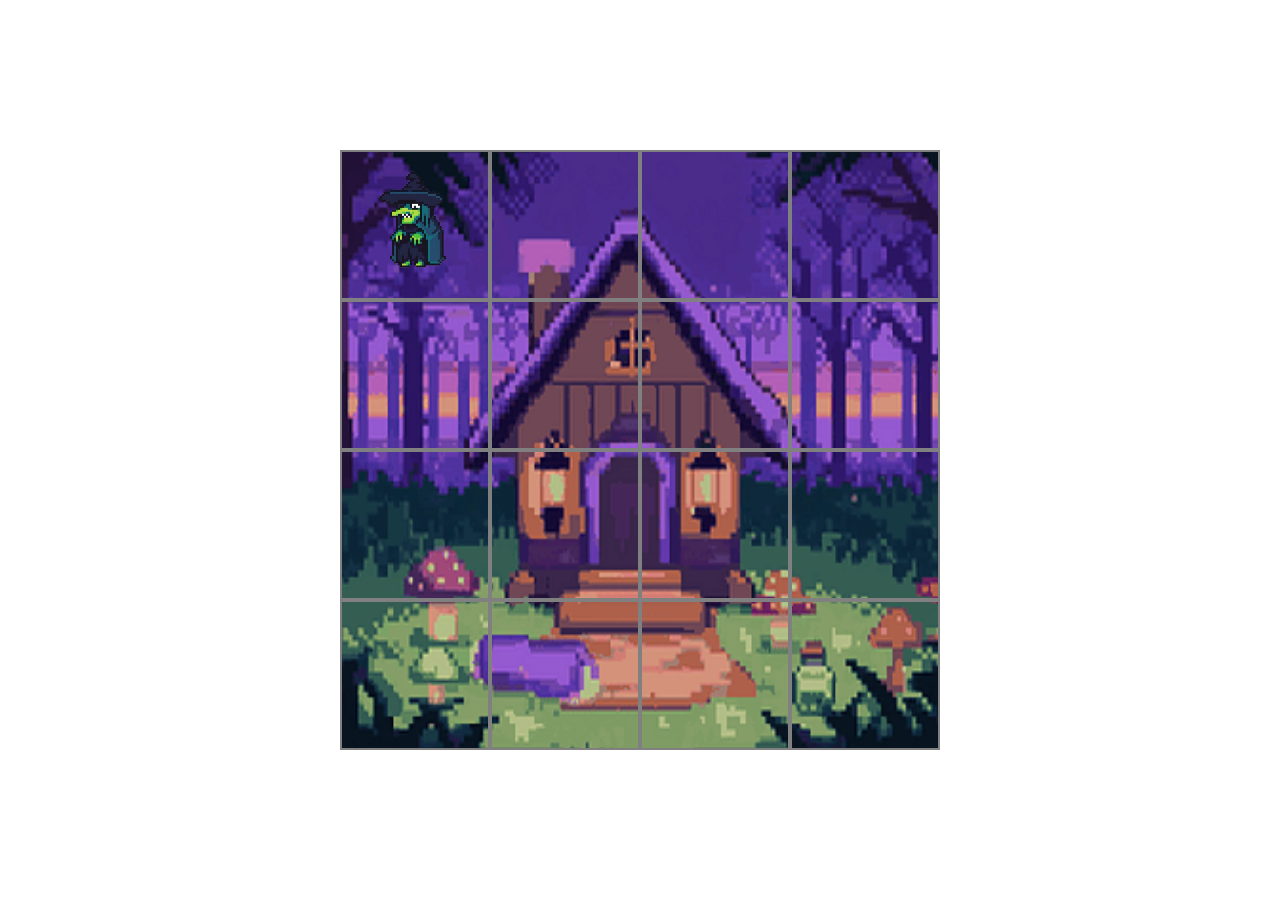
==== 2darraygame/index.html @ 7869befb "yo" ====
<!DOCTYPE html>
<html lang="en">
  <head>
    <meta charset="utf-8" />
    <meta name="viewport" content="width=device-width, initial-scale=1.0">

    <title>Sketch</title>

    <link rel="stylesheet" type="text/css" href="style.css">

    <!-- Linking to the main p5.js library, which allows your code to use all 
       p5 functions. Using this version while developing your code allows p5 
       to provide more Friendly Error Messages if you mess something up...-->
    <script src="libraries/p5.js"></script>

    <!-- Once your project is working completely, you can comment out the link
       to p5.js above, and instead link to this minified version. The minified
       version takes less space, and turns off Friendly Error Messages. This 
       increases the speed of your program quite dramatically in some cases.-->
    <!-- <script src="libraries/p5.min.js"></script> -->

    <script src="libraries/p5.sound.min.js"></script>
  </head>

  <body>
    <div id = "the-canvas"></div>
    <script src="sketch.js"></script>
  </body>
</html>
---- 2darraygame/style.css ----
html, body {
  margin: 0;
  padding:0;
  width: 100%;
  height:100%
}

#the-canvas {
  width: 100vw;
  height: 100vh;
  display: grid;
  place-items: center;
}

canvas {
  display: block;
}
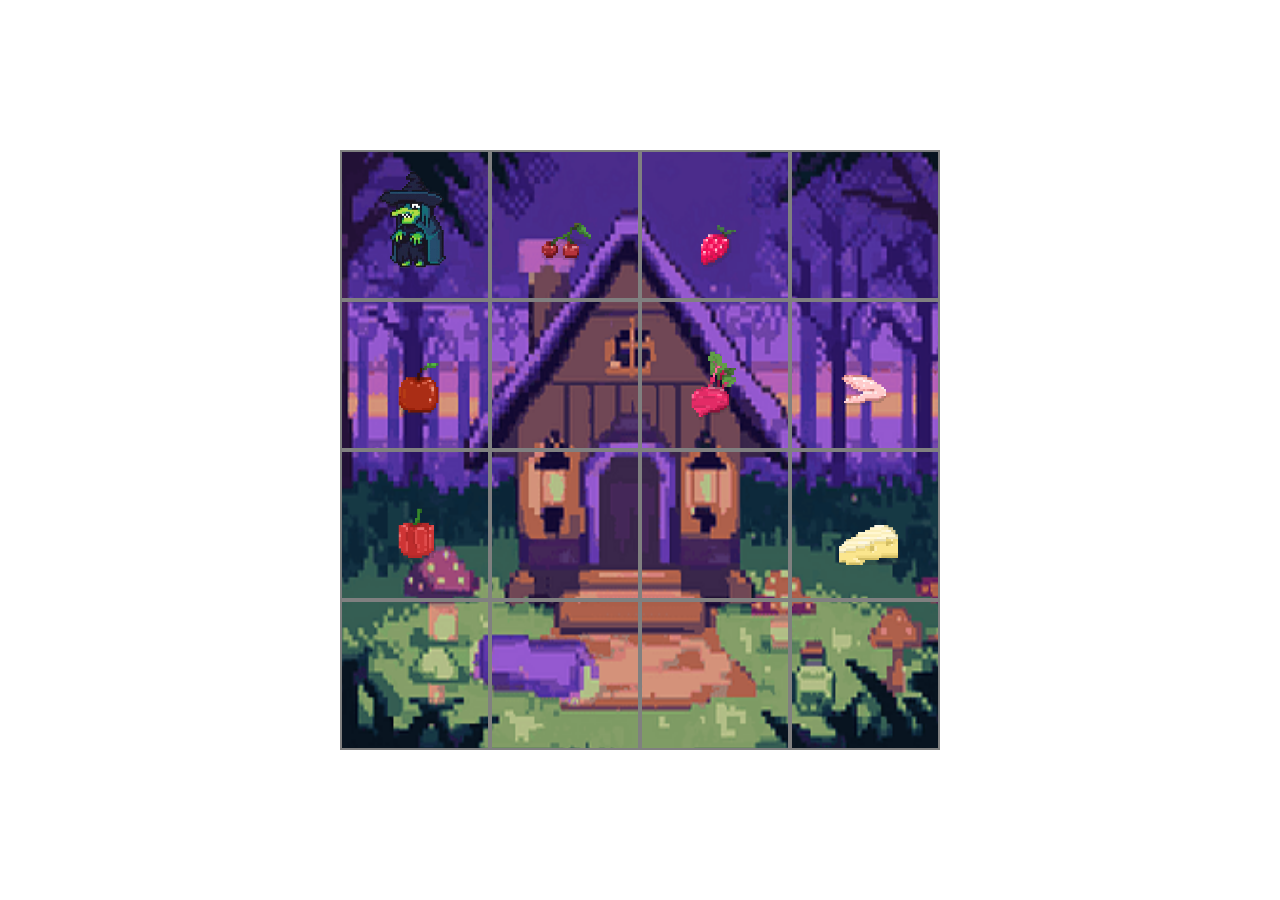
==== commit e9f9feae: "ingredients at random locations" ====
--- a/2darraygame/index.html
+++ b/2darraygame/index.html
@@ -24,6 +24,9 @@
 
   <body>
     <div id = "the-canvas"></div>
+    <div id = "game-container"></div>
+    <div id = "bg-image"></div>
+    <!-- <div id = "bg-image"></div> -->
     <script src="sketch.js"></script>
   </body>
 </html>
--- a/2darraygame/style.css
+++ b/2darraygame/style.css
@@ -15,3 +15,7 @@
 canvas {
   display: block;
 }
+
+/* #bg-image {
+  opacity: 0.5;
+} */
